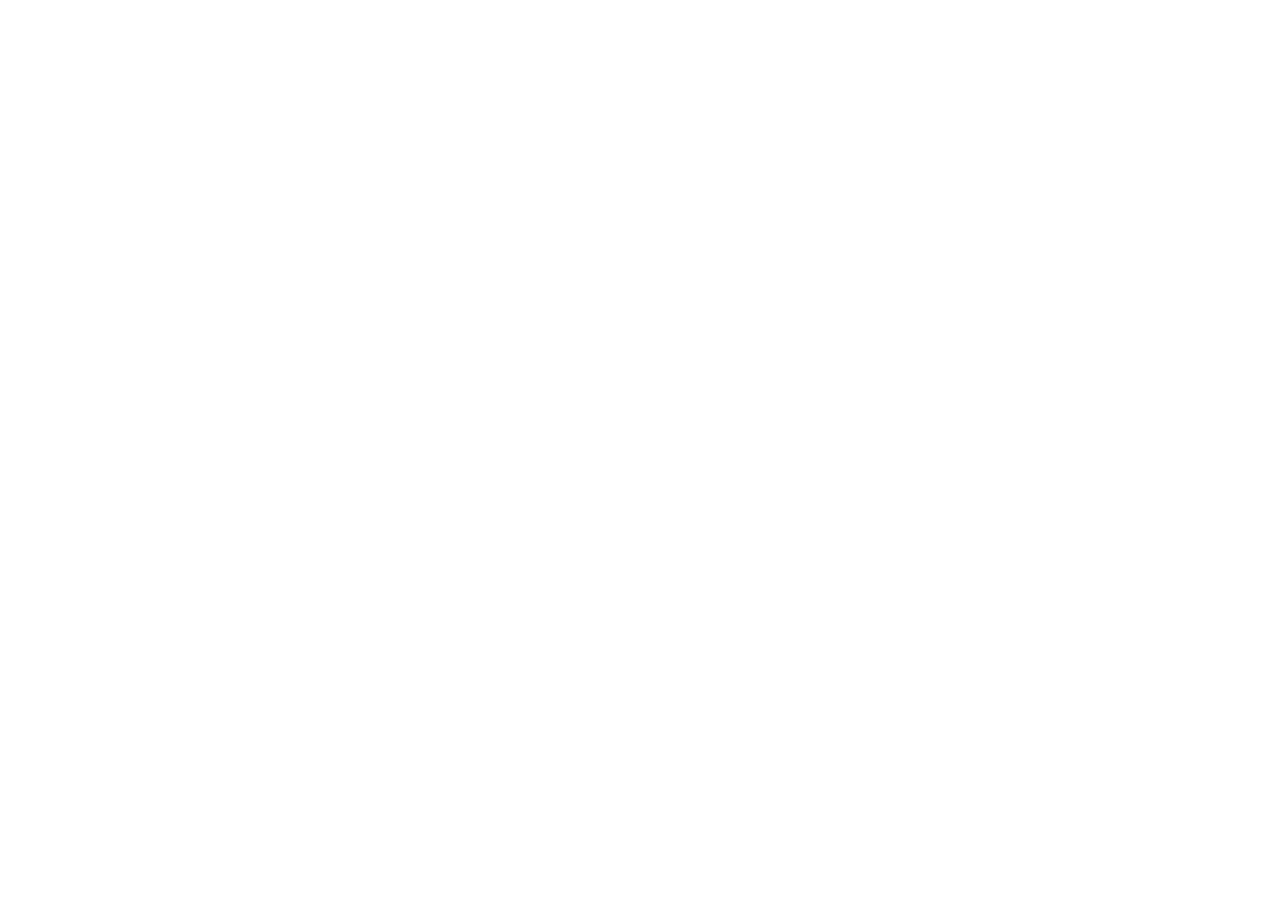
==== index.html @ 41b4ba2e "feat: initialize AERIS eco-pet simulator project - Set up project structure with React, Vite, and Ta" ====
<!doctype html>
<html lang="es">
  <head>
    <script>
      // Defensive polyfill/wrapper to prevent fetch overwrite issues in embedded webviews
      const _originalFetch = window.fetch;
      Object.defineProperty(window, 'fetch', {
        configurable: true,
        enumerable: true,
        get: function() { return window._customFetch || _originalFetch; },
        set: function(val) { window._customFetch = val; }
      });
    </script>
    <meta charset="UTF-8" />
    <meta name="viewport" content="width=device-width, initial-scale=1.0, maximum-scale=1.0, user-scalable=no, viewport-fit=cover" />
    <meta name="apple-mobile-web-app-capable" content="yes" />
    <meta name="apple-mobile-web-app-status-bar-style" content="black-translucent" />
    <meta name="theme-color" content="#020617" />
    <title>AERIS - Eco Liceista (Liceo Caucasia)</title>
    <meta name="description" content="Educational environmental pet simulator for Liceo Caucasia with Cat, Dog, and Rabbit guardians, eco-minigames, waste sorting, and species-tailored AI chat." />
    <link rel="preconnect" href="https://fonts.googleapis.com">
    <link rel="preconnect" href="https://fonts.gstatic.com" crossorigin>
    <link href="https://fonts.googleapis.com/css2?family=Press+Start+2P&family=VT323&display=swap" rel="stylesheet">
  </head>
  <body class="bg-slate-950 text-slate-800 antialiased select-none">
    <div id="root"></div>
    <script type="module" src="/src/main.tsx"></script>
  </body>
</html>
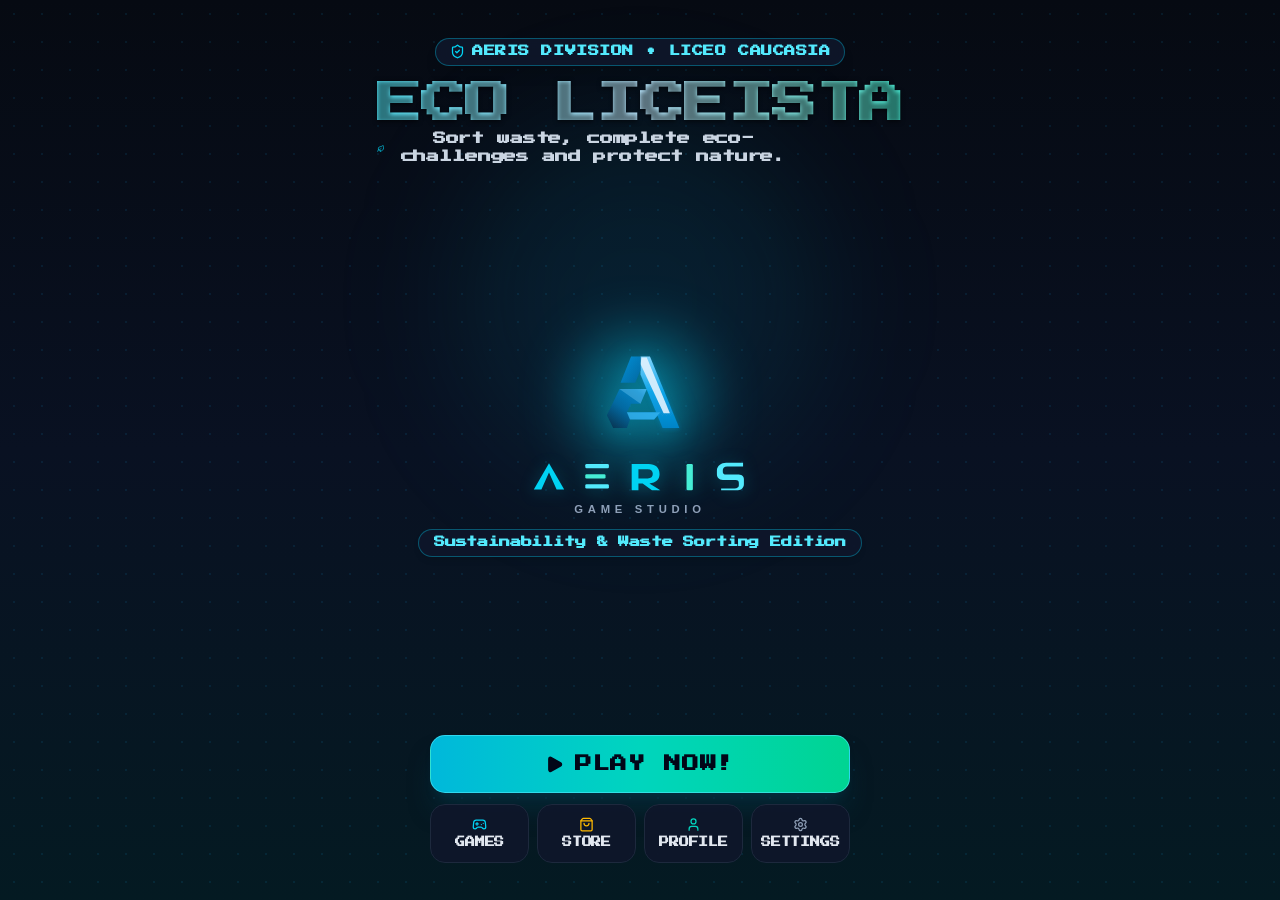
==== commit 52205ebc: "Deploying to gh-pages from @ valsuden/Eco-Companions-pro@41b4ba2ea89e9226455badf909d95697ed9abe68 🚀" ====
--- a/index.html
+++ b/index.html
@@ -21,10 +21,11 @@
     <link rel="preconnect" href="https://fonts.googleapis.com">
     <link rel="preconnect" href="https://fonts.gstatic.com" crossorigin>
     <link href="https://fonts.googleapis.com/css2?family=Press+Start+2P&family=VT323&display=swap" rel="stylesheet">
+    <script type="module" crossorigin src="./assets/index-wXWW-6wx.js"></script>
+    <link rel="stylesheet" crossorigin href="./assets/index-BgBaJ9FM.css">
   </head>
   <body class="bg-slate-950 text-slate-800 antialiased select-none">
     <div id="root"></div>
-    <script type="module" src="/src/main.tsx"></script>
   </body>
 </html>
 
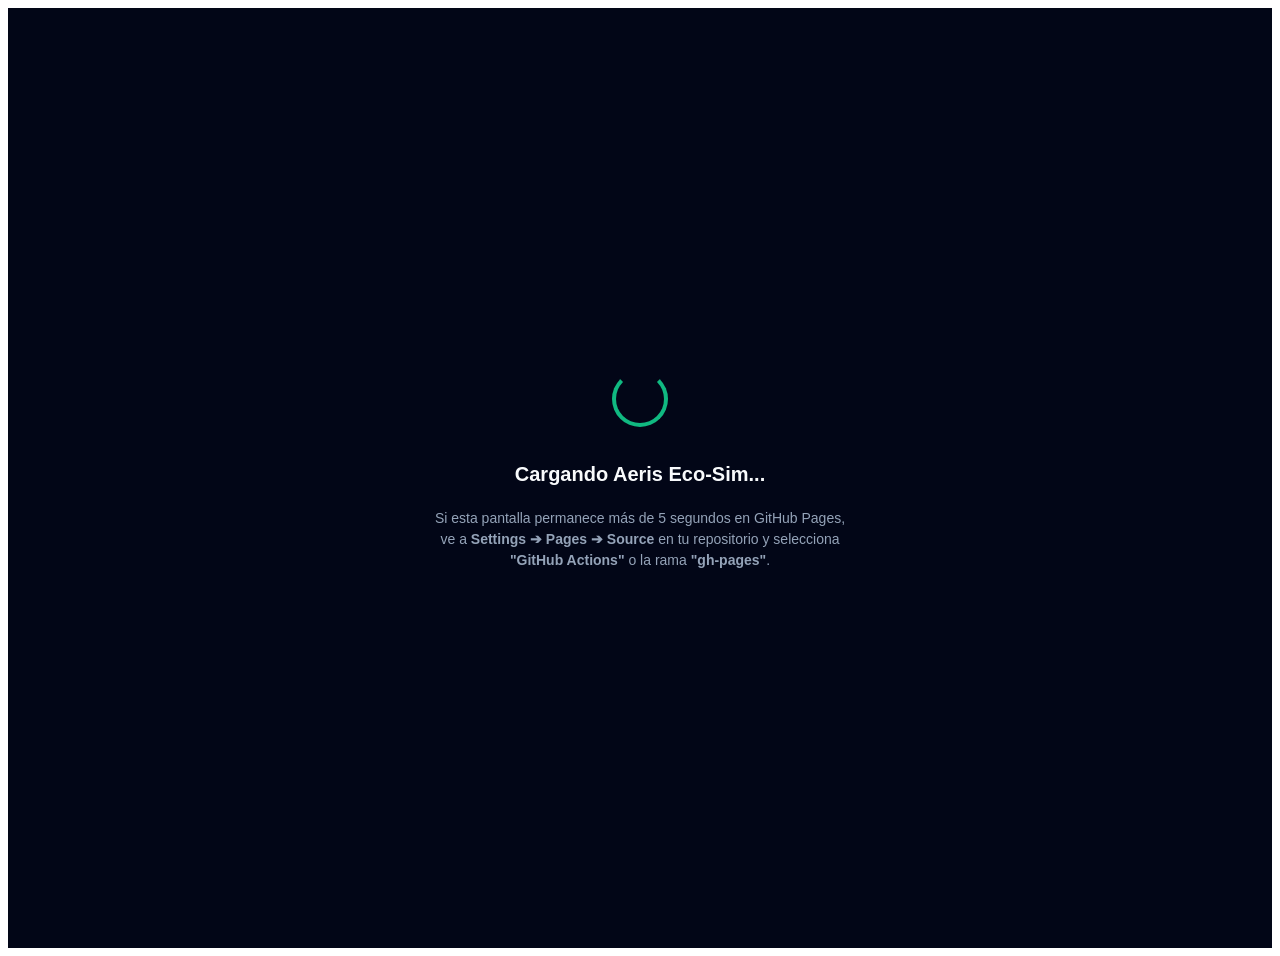
==== commit 7d9f8768: "feat: add loading state to index.html Implement a temporary loading screen with deployment troublesh" ====
--- a/index.html
+++ b/index.html
@@ -21,11 +21,19 @@
     <link rel="preconnect" href="https://fonts.googleapis.com">
     <link rel="preconnect" href="https://fonts.gstatic.com" crossorigin>
     <link href="https://fonts.googleapis.com/css2?family=Press+Start+2P&family=VT323&display=swap" rel="stylesheet">
-    <script type="module" crossorigin src="./assets/index-wXWW-6wx.js"></script>
-    <link rel="stylesheet" crossorigin href="./assets/index-BgBaJ9FM.css">
   </head>
   <body class="bg-slate-950 text-slate-800 antialiased select-none">
-    <div id="root"></div>
+    <div id="root">
+      <div style="min-height: 100vh; display: flex; flex-direction: column; align-items: center; justify-content: center; background: #020617; color: #38bdf8; font-family: sans-serif; text-align: center; padding: 20px;">
+        <div style="width: 48px; height: 48px; border: 4px solid #10b981; border-top-color: transparent; border-radius: 50%; animation: spin 1s linear infinite; margin-bottom: 20px;"></div>
+        <h2 style="font-size: 20px; font-weight: bold; margin-bottom: 8px; color: #f8fafc;">Cargando Aeris Eco-Sim...</h2>
+        <p style="font-size: 14px; color: #94a3b8; max-width: 420px; line-height: 1.5;">
+          Si esta pantalla permanece más de 5 segundos en GitHub Pages, ve a <strong>Settings ➔ Pages ➔ Source</strong> en tu repositorio y selecciona <strong>"GitHub Actions"</strong> o la rama <strong>"gh-pages"</strong>.
+        </p>
+        <style>@keyframes spin { 100% { transform: rotate(360deg); } }</style>
+      </div>
+    </div>
+    <script type="module" src="/src/main.tsx"></script>
   </body>
 </html>
 
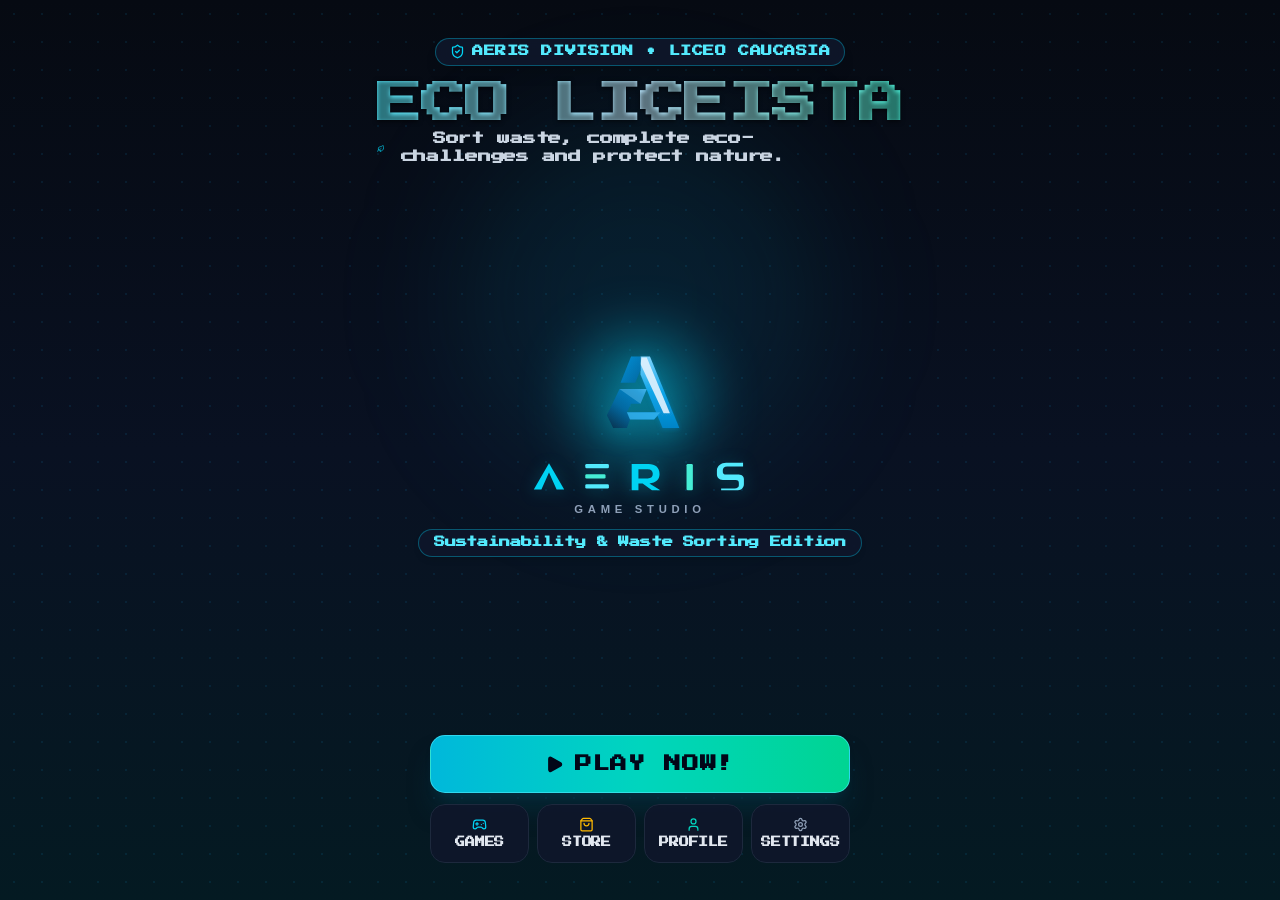
==== commit 65bbd730: "Deploying to gh-pages from @ valsuden/Eco-Companions-pro@7d9f87689cf3ff363aaea150933680d2e85d302c 🚀" ====
--- a/index.html
+++ b/index.html
@@ -21,6 +21,8 @@
     <link rel="preconnect" href="https://fonts.googleapis.com">
     <link rel="preconnect" href="https://fonts.gstatic.com" crossorigin>
     <link href="https://fonts.googleapis.com/css2?family=Press+Start+2P&family=VT323&display=swap" rel="stylesheet">
+    <script type="module" crossorigin src="./assets/index-wXWW-6wx.js"></script>
+    <link rel="stylesheet" crossorigin href="./assets/index-BgBaJ9FM.css">
   </head>
   <body class="bg-slate-950 text-slate-800 antialiased select-none">
     <div id="root">
@@ -33,7 +35,6 @@
         <style>@keyframes spin { 100% { transform: rotate(360deg); } }</style>
       </div>
     </div>
-    <script type="module" src="/src/main.tsx"></script>
   </body>
 </html>
 
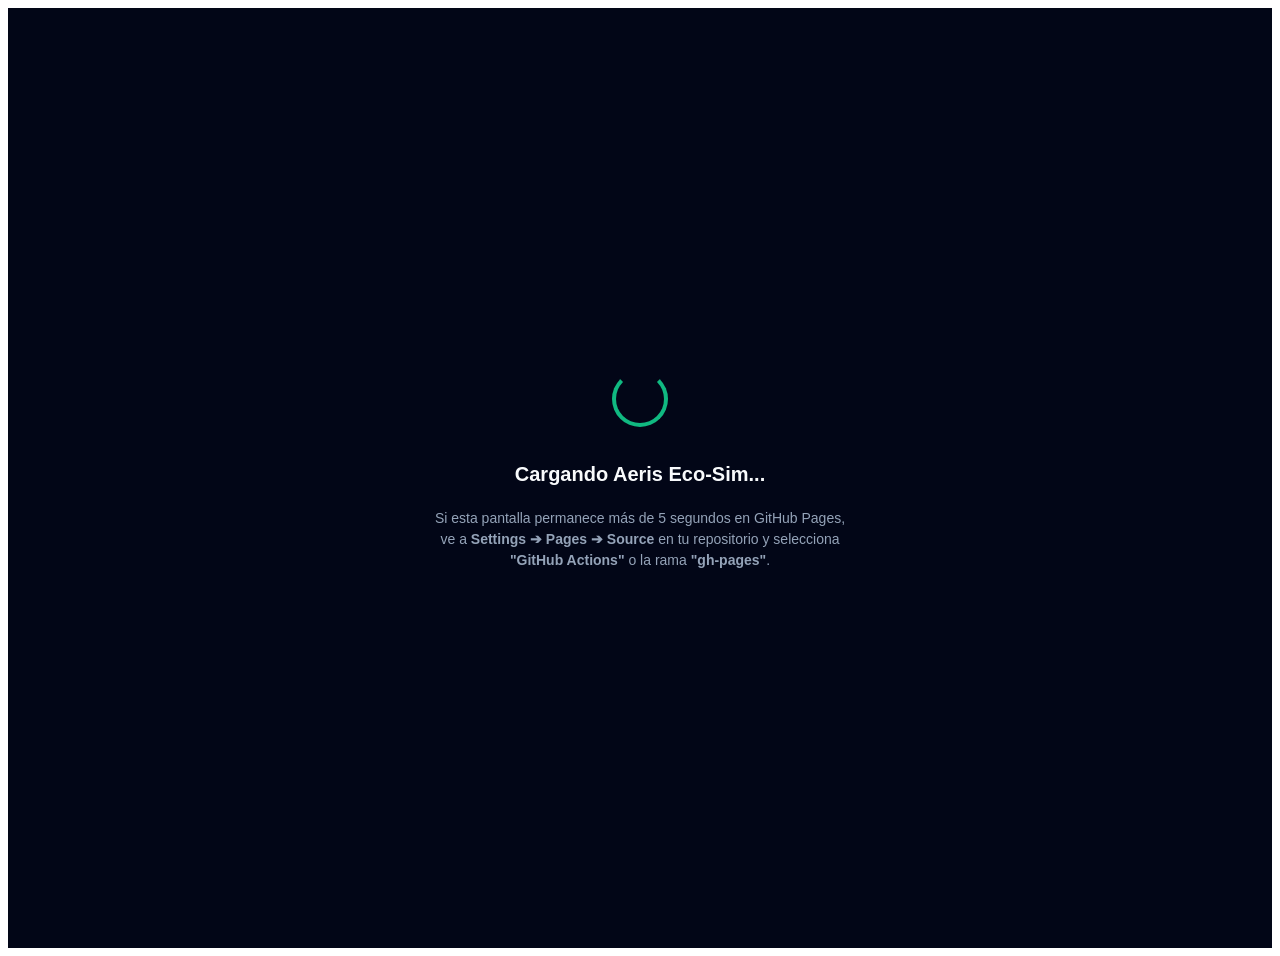
==== commit c3d75510: "feat(credits): add project credits view and navigation Introduced a dedicated CreditsView to acknowl" ====
--- a/index.html
+++ b/index.html
@@ -20,9 +20,7 @@
     <meta name="description" content="Educational environmental pet simulator for Liceo Caucasia with Cat, Dog, and Rabbit guardians, eco-minigames, waste sorting, and species-tailored AI chat." />
     <link rel="preconnect" href="https://fonts.googleapis.com">
     <link rel="preconnect" href="https://fonts.gstatic.com" crossorigin>
-    <link href="https://fonts.googleapis.com/css2?family=Press+Start+2P&family=VT323&display=swap" rel="stylesheet">
-    <script type="module" crossorigin src="./assets/index-wXWW-6wx.js"></script>
-    <link rel="stylesheet" crossorigin href="./assets/index-BgBaJ9FM.css">
+    <link href="https://fonts.googleapis.com/css2?family=Caveat:wght@400..700&family=Dancing+Script:wght@400..700&family=Press+Start+2P&family=VT323&display=swap" rel="stylesheet">
   </head>
   <body class="bg-slate-950 text-slate-800 antialiased select-none">
     <div id="root">
@@ -35,6 +33,7 @@
         <style>@keyframes spin { 100% { transform: rotate(360deg); } }</style>
       </div>
     </div>
+    <script type="module" src="/src/main.tsx"></script>
   </body>
 </html>
 
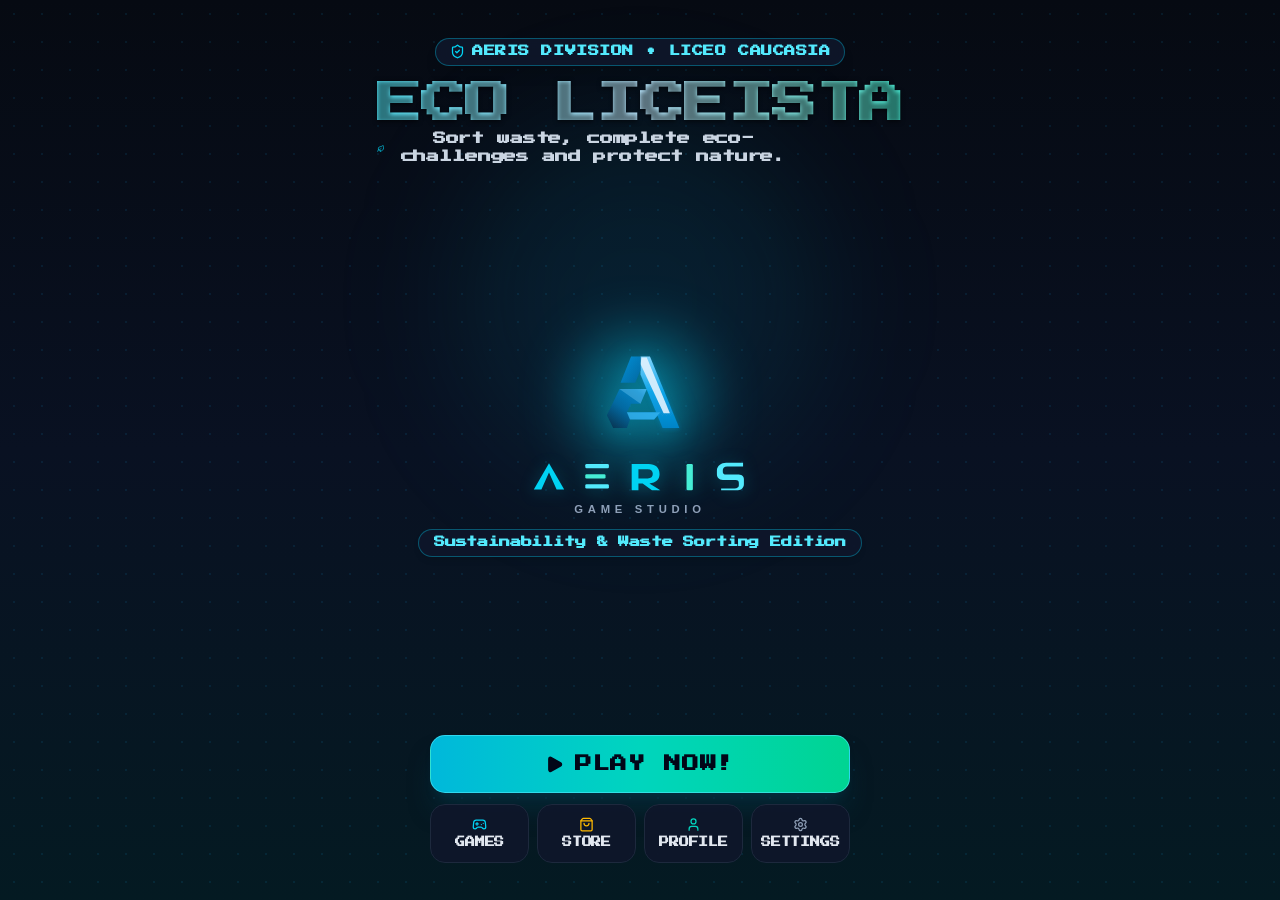
==== commit 0eb83f9c: "Deploying to gh-pages from @ valsuden/Eco-Companions-pro@c3d7551019fa5c9cfdd7fead5e941c9e0a22b585 🚀" ====
--- a/index.html
+++ b/index.html
@@ -21,6 +21,8 @@
     <link rel="preconnect" href="https://fonts.googleapis.com">
     <link rel="preconnect" href="https://fonts.gstatic.com" crossorigin>
     <link href="https://fonts.googleapis.com/css2?family=Caveat:wght@400..700&family=Dancing+Script:wght@400..700&family=Press+Start+2P&family=VT323&display=swap" rel="stylesheet">
+    <script type="module" crossorigin src="./assets/index-DVBlDgNZ.js"></script>
+    <link rel="stylesheet" crossorigin href="./assets/index-B2zecXoJ.css">
   </head>
   <body class="bg-slate-950 text-slate-800 antialiased select-none">
     <div id="root">
@@ -33,7 +35,6 @@
         <style>@keyframes spin { 100% { transform: rotate(360deg); } }</style>
       </div>
     </div>
-    <script type="module" src="/src/main.tsx"></script>
   </body>
 </html>
 
